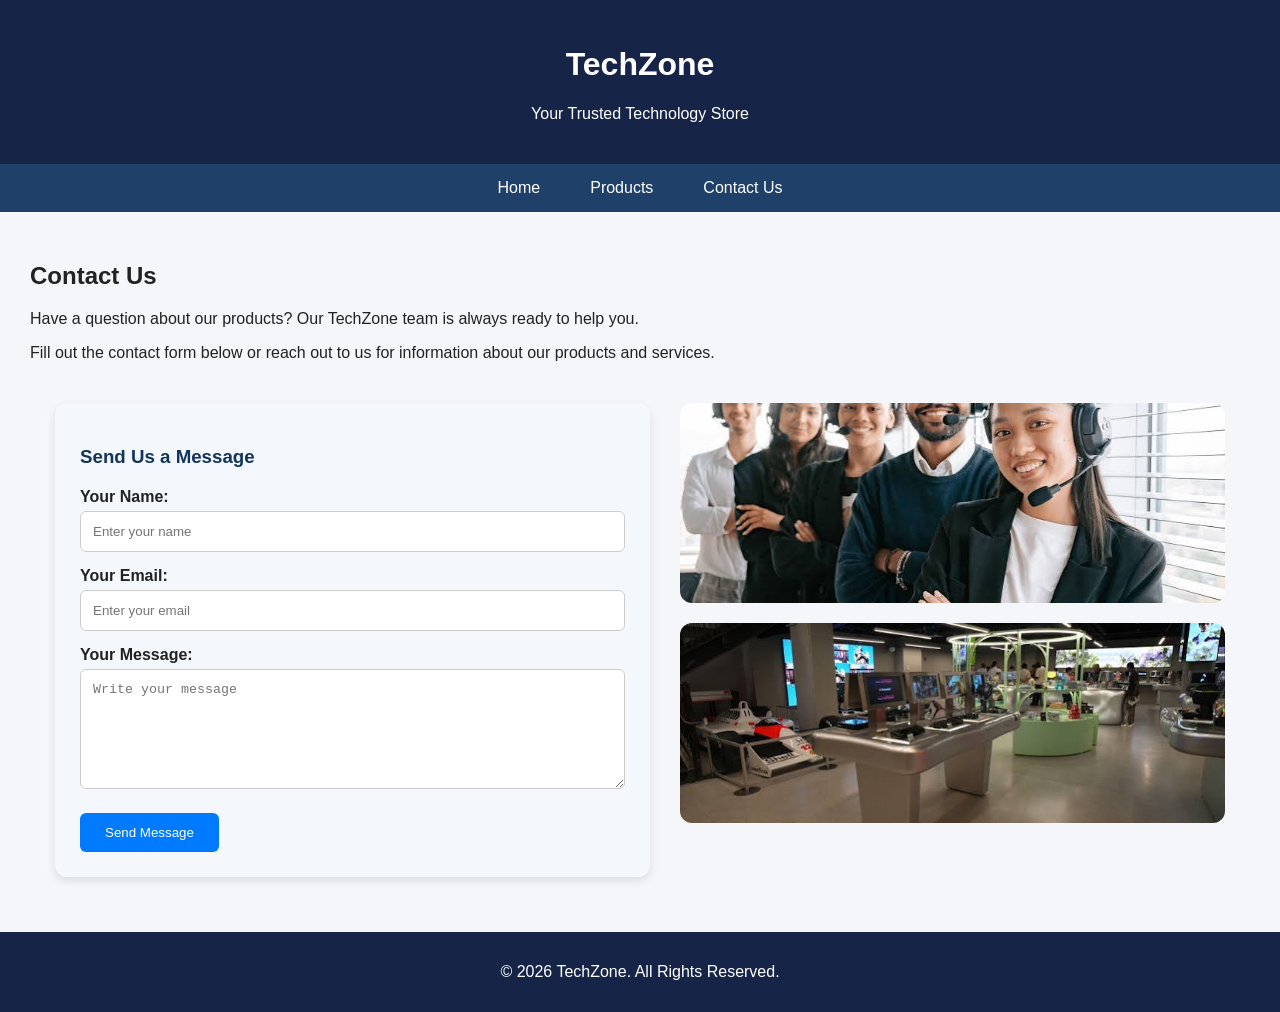
==== contact.html @ d9851f19 "Add Contact Us page with form and responsive styling" ====
<!DOCTYPE html>
<html lang="en">
<head>
    <meta charset="UTF-8">
    <meta name="viewport" content="width=device-width, initial-scale=1.0">
    <title>Contact Us - TechZone</title>
    <link rel="stylesheet" href="style.css">
</head>

<body>
    <!-- Name: Hanifa Chowdhury | Student ID: 2230320 -->

    <header>
        <h1>TechZone</h1>
        <p>Your Trusted Technology Store</p>
    </header>

    <nav>
        <a href="index.html">Home</a>
        <a href="products.html">Products</a>
        <a href="contact.html">Contact Us</a>
    </nav>

    <main>
        <h2>Contact Us</h2>

        <p>Have a question about our products?
        Our TechZone team is always ready to help you.</p>

        <p>Fill out the contact form below or reach out
        to us for information about our products and services.</p>

        <div class="contact-container">

            <div class="contact-form">
                <h3>Send Us a Message</h3>

                <label for="name">Your Name:</label>
                <input type="text" id="name"
                       placeholder="Enter your name">

                <label for="email">Your Email:</label>
                <input type="email" id="email"
                       placeholder="Enter your email">

                <label for="message">Your Message:</label>
                <textarea id="message"
                          placeholder="Write your message"></textarea>

                <button onclick="sendMessage()">
                    Send Message
                </button>
            </div>

   
<div class="contact-images">
    <img src="images/support.jpg" alt="Customer Support">
    <img src="images/store.jpg" alt="Technology Store">
</div>


        </div>
    </main>

    <footer>
        <p>&copy; 2026 TechZone. All Rights Reserved.</p>
    </footer>

    <script>
        function sendMessage() {
            var name = document.getElementById("name").value;

            if (name == "") {
                alert("Please enter your name!");
            } else {
                alert("Thank you, " + name +
                      "! Your message has been received.");
            }
        }
    </script>

</body>
</html>
---- style.css ----
body {
    margin: 0;
    font-family: Arial, sans-serif;
    background-color: #f4f6f9;
    color: #222;
}

header {
    background-color: #162447;
    color: white;
    text-align: center;
    padding: 25px;
}

nav {
    display: flex;
    justify-content: center;
    background-color: #1f4068;
}

nav a {
    color: white;
    text-decoration: none;
    padding: 15px 25px;
}

nav a:hover {
    background-color: #e43f5a;
    color: white;
}

main {
    padding: 30px;
}

footer {
    background-color: #162447;
    color: white;
    text-align: center;
    padding: 15px;
}

.home-container {
    display: flex;
    justify-content: space-between;
    align-items: center;
    gap: 30px;
    padding: 30px;
}

.home-text {
    flex: 1;
}

.home-images {
    flex: 1;
    display: flex;
    gap: 15px;
}

.home-images img {
    width: 48%;
    height: 200px;
    object-fit: cover;
    border-radius: 10px;
}

@media (max-width: 700px) {
    .home-container {
        flex-direction: column;
    }
}


/* Products Page - CSS Grid */

.product-grid {
    display: grid;
    grid-template-columns: repeat(2, 1fr);
    gap: 25px;
    padding: 20px;
}

.product-card {
    background-color: white;
    padding: 20px;
    border-radius: 10px;
    text-align: center;
    box-shadow: 0 4px 8px rgba(0, 0, 0, 0.2);
}

.product-card img {
    width: 100%;
    max-width: 250px;
    height: 180px;
    object-fit: cover;
    border-radius: 8px;
}

.product-card button {
    background-color: #007bff;
    color: white;
    border: none;
    padding: 12px 20px;
    border-radius: 5px;
    cursor: pointer;
}

.product-card button:hover {
    background-color: #0056b3;
}

@media (max-width: 600px) {
    .product-grid {
        grid-template-columns: 1fr;
    }
}


/* Contact Us Page Styling */

.contact-container {
    display: flex;
    gap: 30px;
    padding: 25px;
    align-items: flex-start;
}

.contact-form {
    flex: 1;
    background-color: #f4f7fb;
    padding: 25px;
    border-radius: 12px;
    box-shadow: 0 4px 10px rgba(0, 0, 0, 0.1);
}

.contact-form h3 {
    color: #12345b;
    margin-bottom: 20px;
}

.contact-form label {
    display: block;
    margin-top: 15px;
    margin-bottom: 5px;
    font-weight: bold;
}

.contact-form input,
.contact-form textarea {
    width: 100%;
    padding: 12px;
    border: 1px solid #ccc;
    border-radius: 6px;
    box-sizing: border-box;
}

.contact-form textarea {
    height: 120px;
    resize: vertical;
}

.contact-form button {
    margin-top: 20px;
    padding: 12px 25px;
    background-color: #007bff;
    color: white;
    border: none;
    border-radius: 6px;
    cursor: pointer;
}

.contact-form button:hover {
    background-color: #0056b3;
}

.contact-images {
    flex: 1;
    display: flex;
    flex-direction: column;
    gap: 20px;
}

.contact-images img {
    width: 100%;
    height: 200px;
    object-fit: cover;
    border-radius: 12px;
}

@media (max-width: 600px) {
    .contact-container {
        flex-direction: column;
    }

    .contact-form,
    .contact-images {
        width: 100%;
    }
}
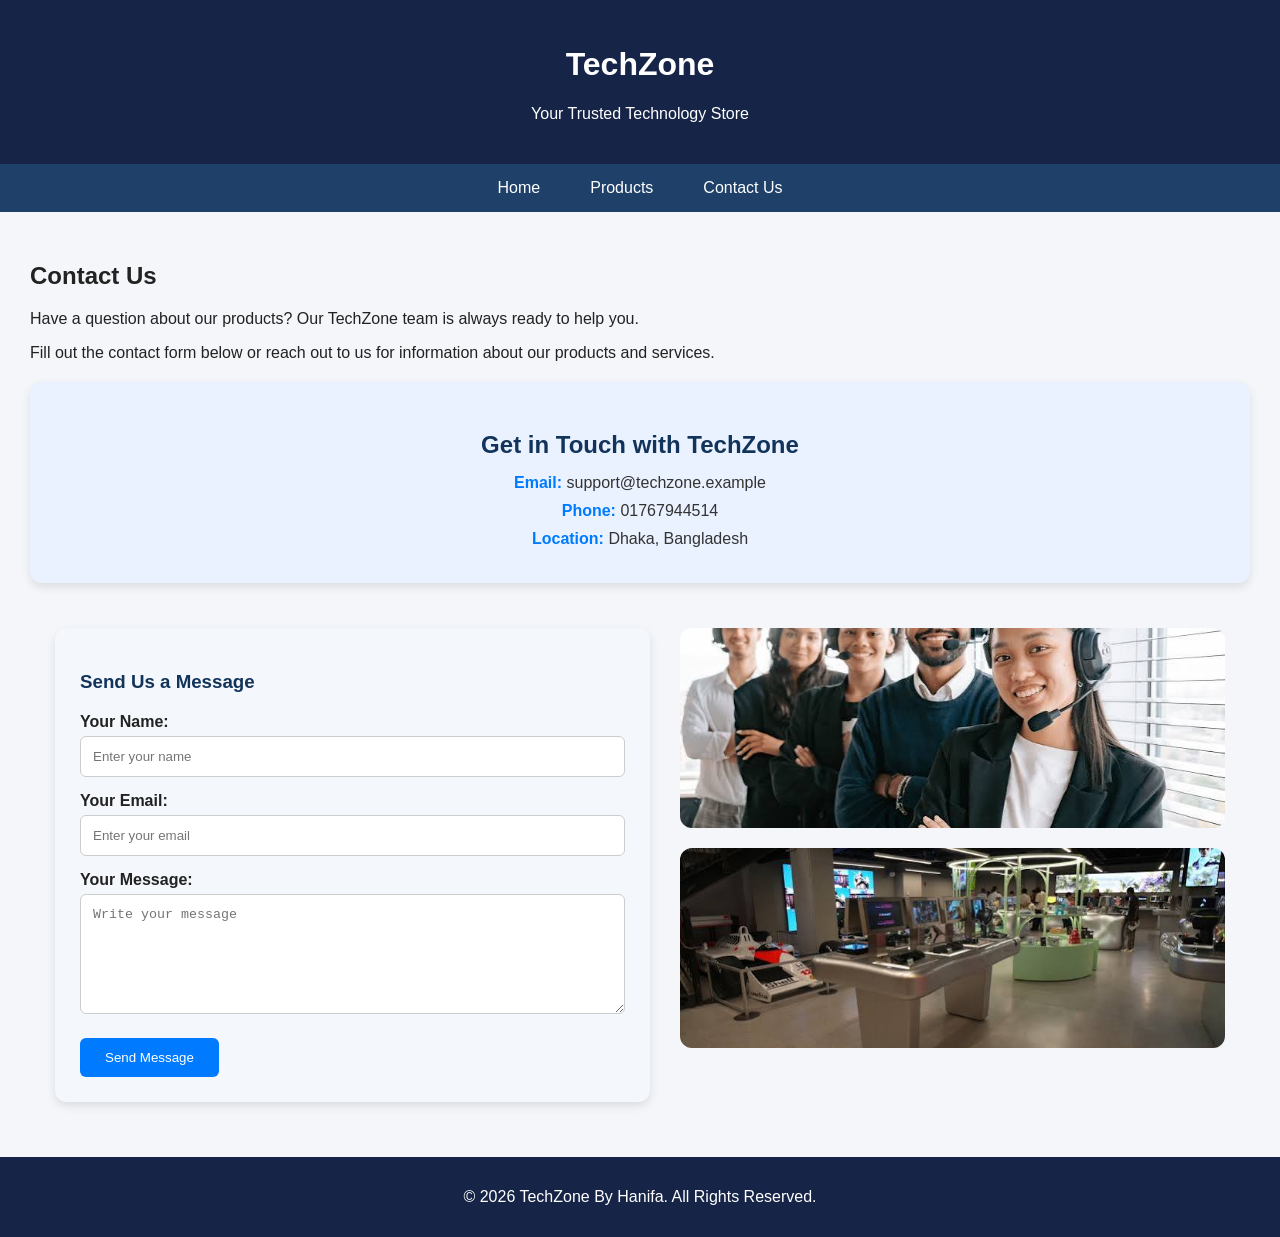
==== commit 9f0932cc: "Add styled contact information section" ====
--- a/contact.html
+++ b/contact.html
@@ -30,6 +30,15 @@
 
         <p>Fill out the contact form below or reach out
         to us for information about our products and services.</p>
+
+        
+<section class="contact-info">
+    <h3>Get in Touch with TechZone</h3>
+
+    <p><strong>Email:</strong> support@techzone.example</p>
+    <p><strong>Phone:</strong> 01767944514</p>
+    <p><strong>Location:</strong> Dhaka, Bangladesh</p>
+</section>
 
         <div class="contact-container">
 
@@ -64,7 +73,7 @@
     </main>
 
     <footer>
-        <p>&copy; 2026 TechZone. All Rights Reserved.</p>
+        <p>&copy; 2026 TechZone By Hanifa. All Rights Reserved.</p>
     </footer>
 
     <script>
--- a/style.css
+++ b/style.css
@@ -200,3 +200,49 @@
     }
 }
 
+
+/* Product Price and Availability Styling */
+
+.product-price {
+    font-size: 20px;
+    font-weight: bold;
+    color: #007bff;
+    margin: 12px 0;
+}
+
+.stock-status {
+    color: #198754;
+    font-weight: bold;
+    background-color: #e8f5e9;
+    padding: 8px 15px;
+    border-radius: 20px;
+    display: inline-block;
+}
+
+
+/* Contact Information Section */
+
+.contact-info {
+    background-color: #eaf2ff;
+    padding: 25px;
+    margin: 20px 0;
+    border-radius: 12px;
+    text-align: center;
+    box-shadow: 0 4px 10px rgba(0, 0, 0, 0.1);
+}
+
+.contact-info h3 {
+    color: #12345b;
+    font-size: 24px;
+    margin-bottom: 15px;
+}
+
+.contact-info p {
+    font-size: 16px;
+    color: #333;
+    margin: 10px 0;
+}
+
+.contact-info strong {
+    color: #007bff;
+}
